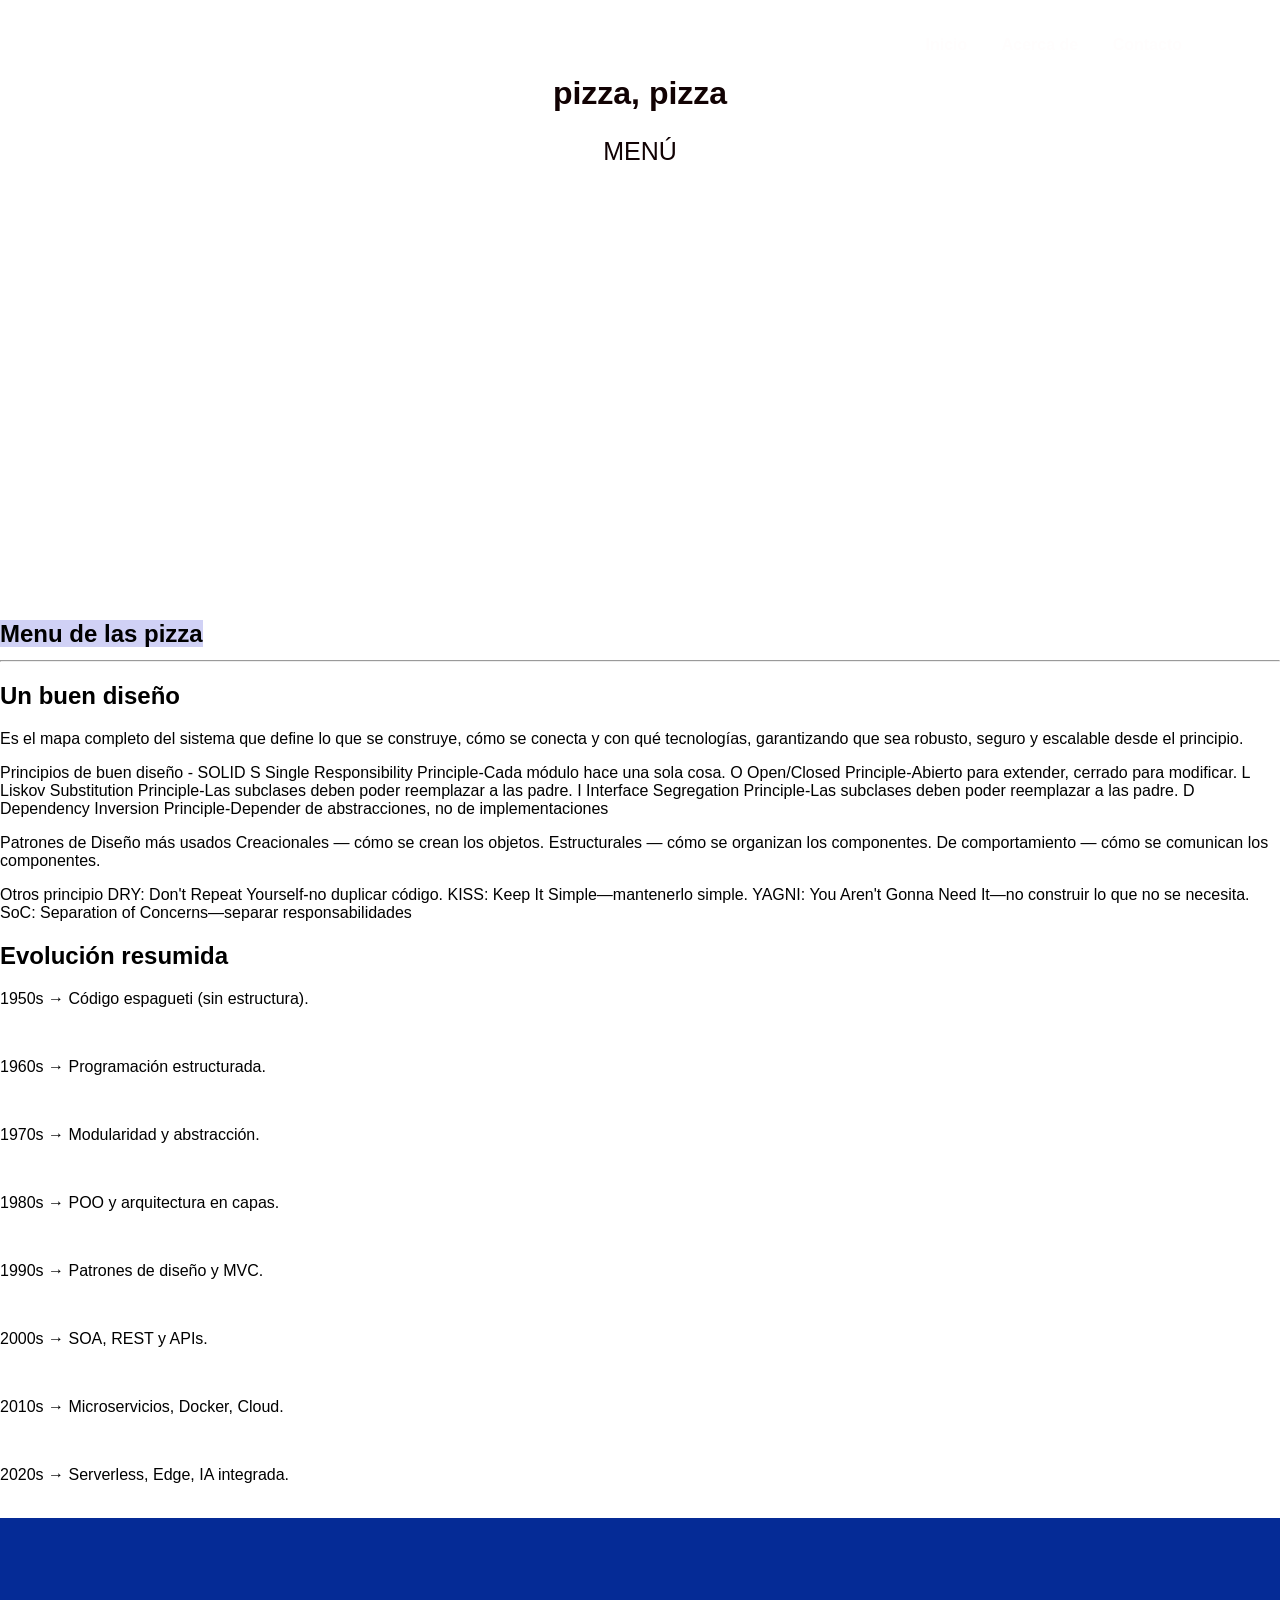
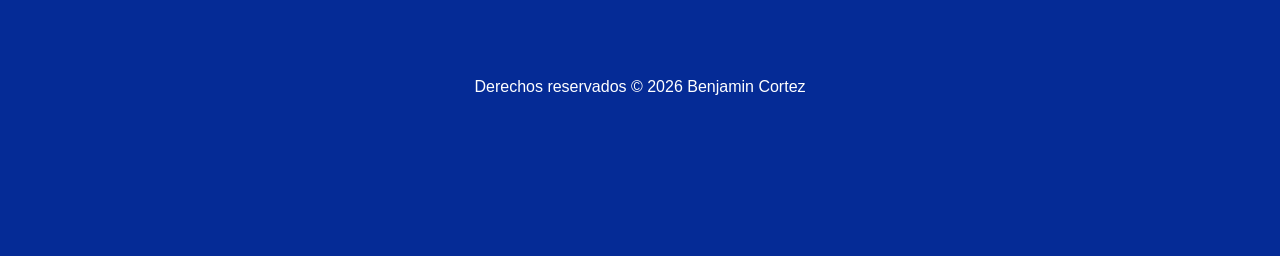
==== about.html @ 68c329c4 "Add files via upload" ====
<!DOCTYPE html>
<html lang="en">
    <link rel="stylesheet" href="styles.css">
    <header id="mi-encabezado">
        <title>Diseño de Arquitectura de Software</title>
        <na>
            <ul>
                <li><a href="index.html">Inicio</a></li>
                <li><a href="about.html">Acerca de </a></li>
                <li><a href="contact.html">Contacto</a></li>
            </ul>
        </na>
        <h1>pizza, pizza</h1>
        <p>MENÚ</p>
    </header>
    <body>
        <main>
            <section class="contenido">
                <h2> <span style="background-color:rgb(208, 209, 245);" ;>Menu de las pizza</span>
                    <tr><td> <hr>
                        </hr></h2>
                        <h2>Un buen diseño</h2>
                       <p>Es el mapa completo del sistema que define lo que se construye, cómo se conecta y con qué tecnologías, garantizando que sea robusto, seguro y escalable desde el principio.</p>
                       <p>Principios de buen diseño - SOLID
S Single Responsibility Principle-Cada módulo hace una sola cosa.

O Open/Closed Principle-Abierto para extender, cerrado para modificar.

L Liskov Substitution Principle-Las subclases deben poder reemplazar a las padre.

I Interface Segregation Principle-Las subclases deben poder reemplazar a las padre.

D Dependency Inversion Principle-Depender de abstracciones, no de implementaciones</p>
                       <p>Patrones de Diseño más usados
Creacionales — cómo se crean los objetos.

Estructurales — cómo se organizan los componentes.

De comportamiento — cómo se comunican los componentes.</p>
                       <p>Otros principio
DRY: Don't Repeat Yourself-no duplicar código.

KISS: Keep It Simple—mantenerlo simple.

YAGNI: You Aren't Gonna Need It—no construir lo que no se necesita.

SoC: Separation of Concerns—separar responsabilidades</p>
                       <h2>Evolución resumida</h2>
                       <li><p>1950s → Código espagueti (sin estructura).</p></li>
                       <li><p>1960s → Programación estructurada.</p></li>
                       <li><p>1970s → Modularidad y abstracción.</p></li>
                       <li><p>1980s → POO y arquitectura en capas.</p></li>
                       <li><p>1990s → Patrones de diseño y MVC.</p></li>
                       <li><p>2000s → SOA, REST y APIs.</p></li>
                       <li><p>2010s → Microservicios, Docker, Cloud.</p></li>
                       <li><p>2020s → Serverless, Edge, IA integrada.</p></li>
</td></tr>
            </section>
        </main>
        <div class="footer">Derechos reservados © 2026 Benjamin Cortez</div>
        <script src="script.js"></script>
    </body>
</html>
---- styles.css ----
#mi-encabezado{
    background-image: url('mine006.jpg');
    background-size: cover;
    background-position: center;
    height: 35rem;

    color: #110203;
    text-orientation: upright;
    text-align: center;
    padding: 20px;
}

#mi-ecabezado h1{
    font-size: 45px;
    font-family: Arial, Helvetica, sans-serif;
}

#mi-encabezado p{
    font-size:25px;   
}

nav{
    background-color: rgb(4, 179, 192);
    padding: 20px;
    position: fixed;
    top: 0;
    left: 0;
    width: 100%;
    transition: background-color 0.5s;
}

ul{
    list-style-type: none;
    text-align: right;
    margin-right: 3rem;
}

li{
    display: inline;
    margin-right: 30px;
}

a{
    text-decoration: none;
    color: #fffdfd;
    font-weight: bold;
}

a:hover{
    color: #000000;
}

body{
    margin-top: 0px;
    margin-left: 0px;
    margin-right: 0px;
    font-family: Arial, Helvetica, sans-serif;
}

.conteido{
    color: #000000;
    font-size: 20px;
    padding: 5%;
    text-align:justify;
    font-family: Arial, Helvetica, sans-serif;
}

.footer{
    background-color: rgb(5,43,150);
    padding: 10rem;
    color: #fffdfd;
    color: #ffffff;
    text-align: center;
}
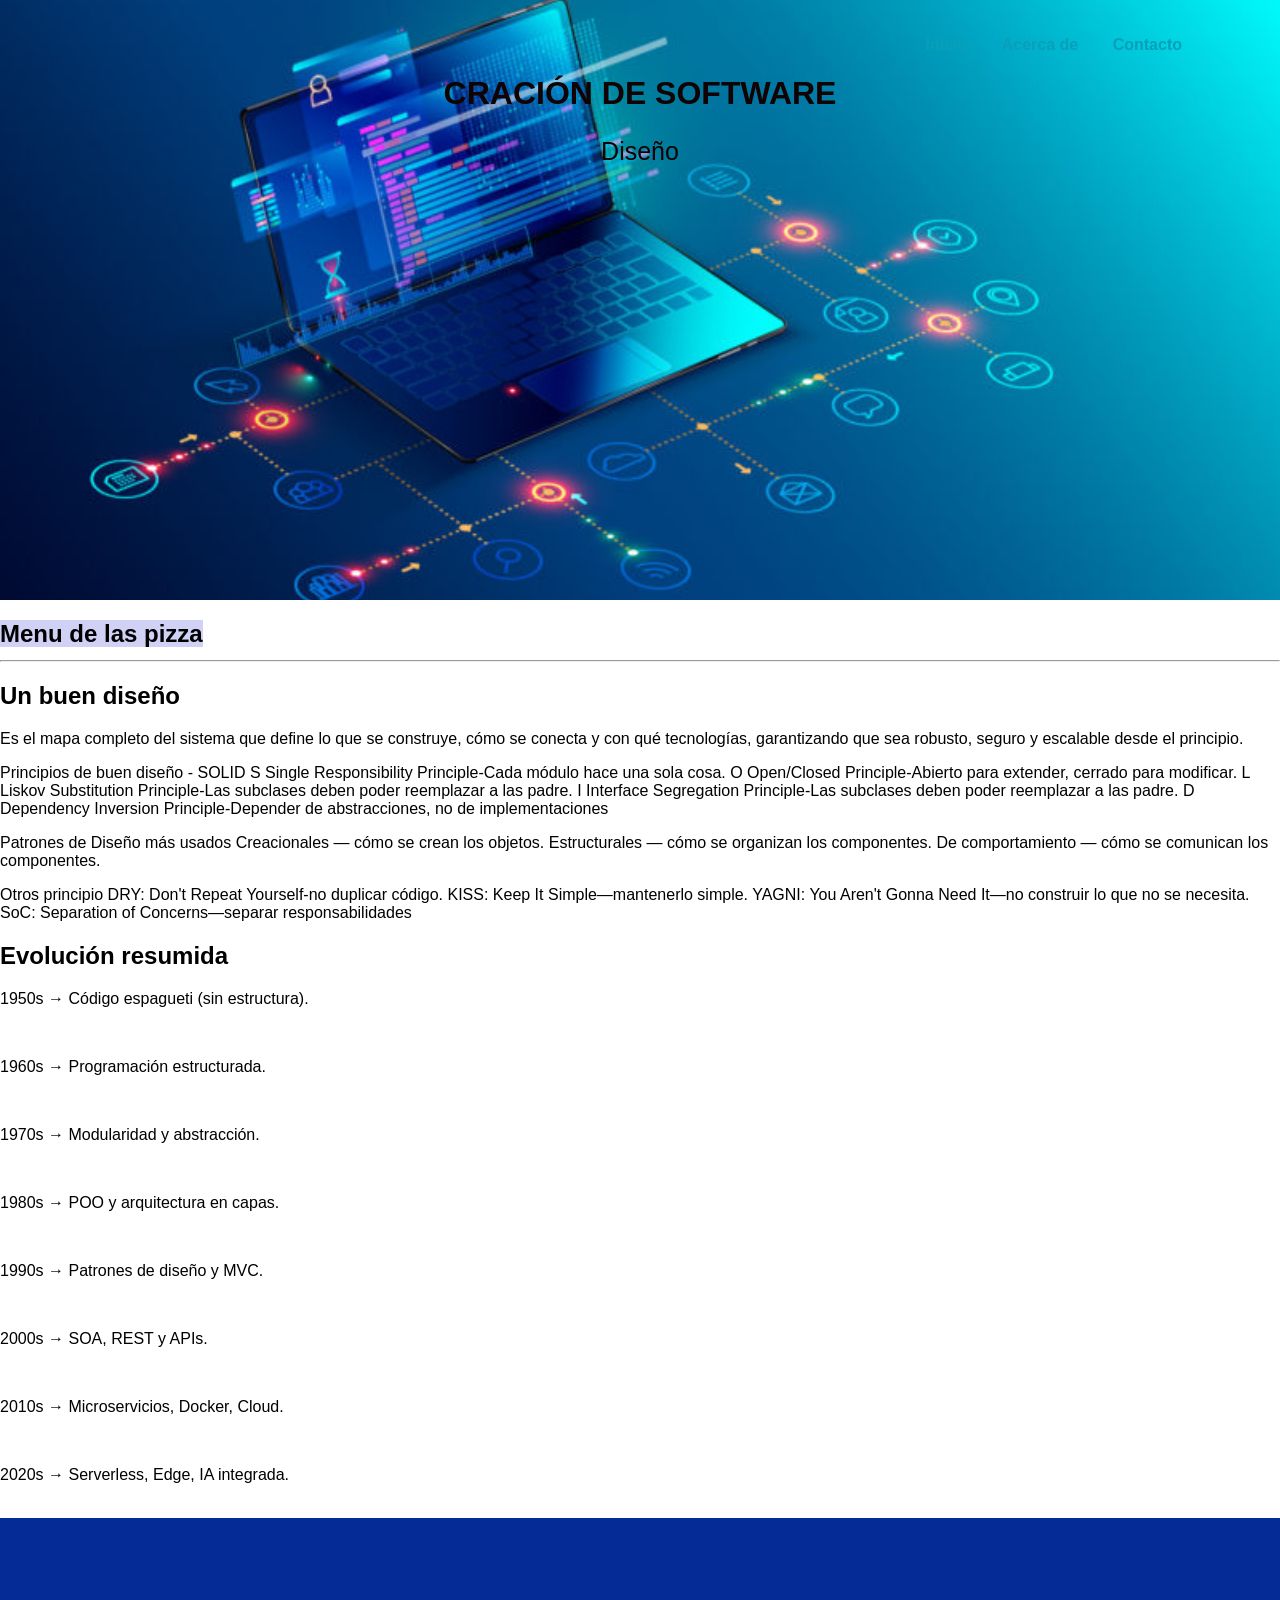
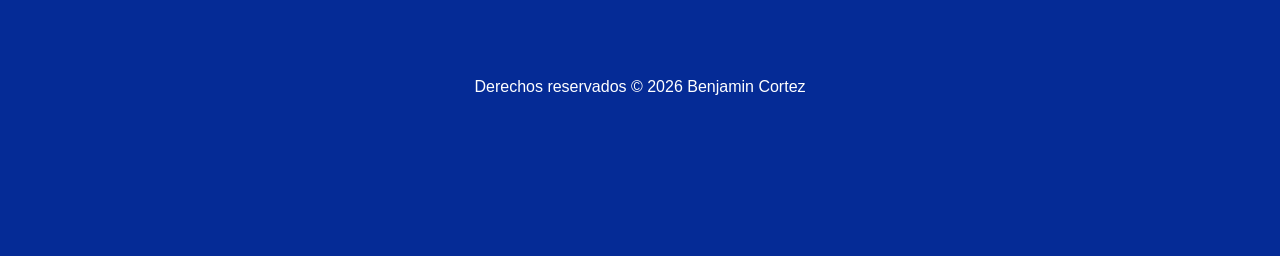
==== commit 3c7fb0c8: "Add files via upload" ====
--- a/about.html
+++ b/about.html
@@ -10,8 +10,8 @@
                 <li><a href="contact.html">Contacto</a></li>
             </ul>
         </na>
-        <h1>pizza, pizza</h1>
-        <p>MENÚ</p>
+        <h1>CRACIÓN DE SOFTWARE</h1>
+        <p>Diseño</p>
     </header>
     <body>
         <main>
--- a/styles.css
+++ b/styles.css
@@ -42,7 +42,7 @@
 
 a{
     text-decoration: none;
-    color: #fffdfd;
+    color: #099fb9;
     font-weight: bold;
 }
 
@@ -68,7 +68,7 @@
 .footer{
     background-color: rgb(5,43,150);
     padding: 10rem;
-    color: #fffdfd;
+    color: #14d6cc;
     color: #ffffff;
     text-align: center;
 }
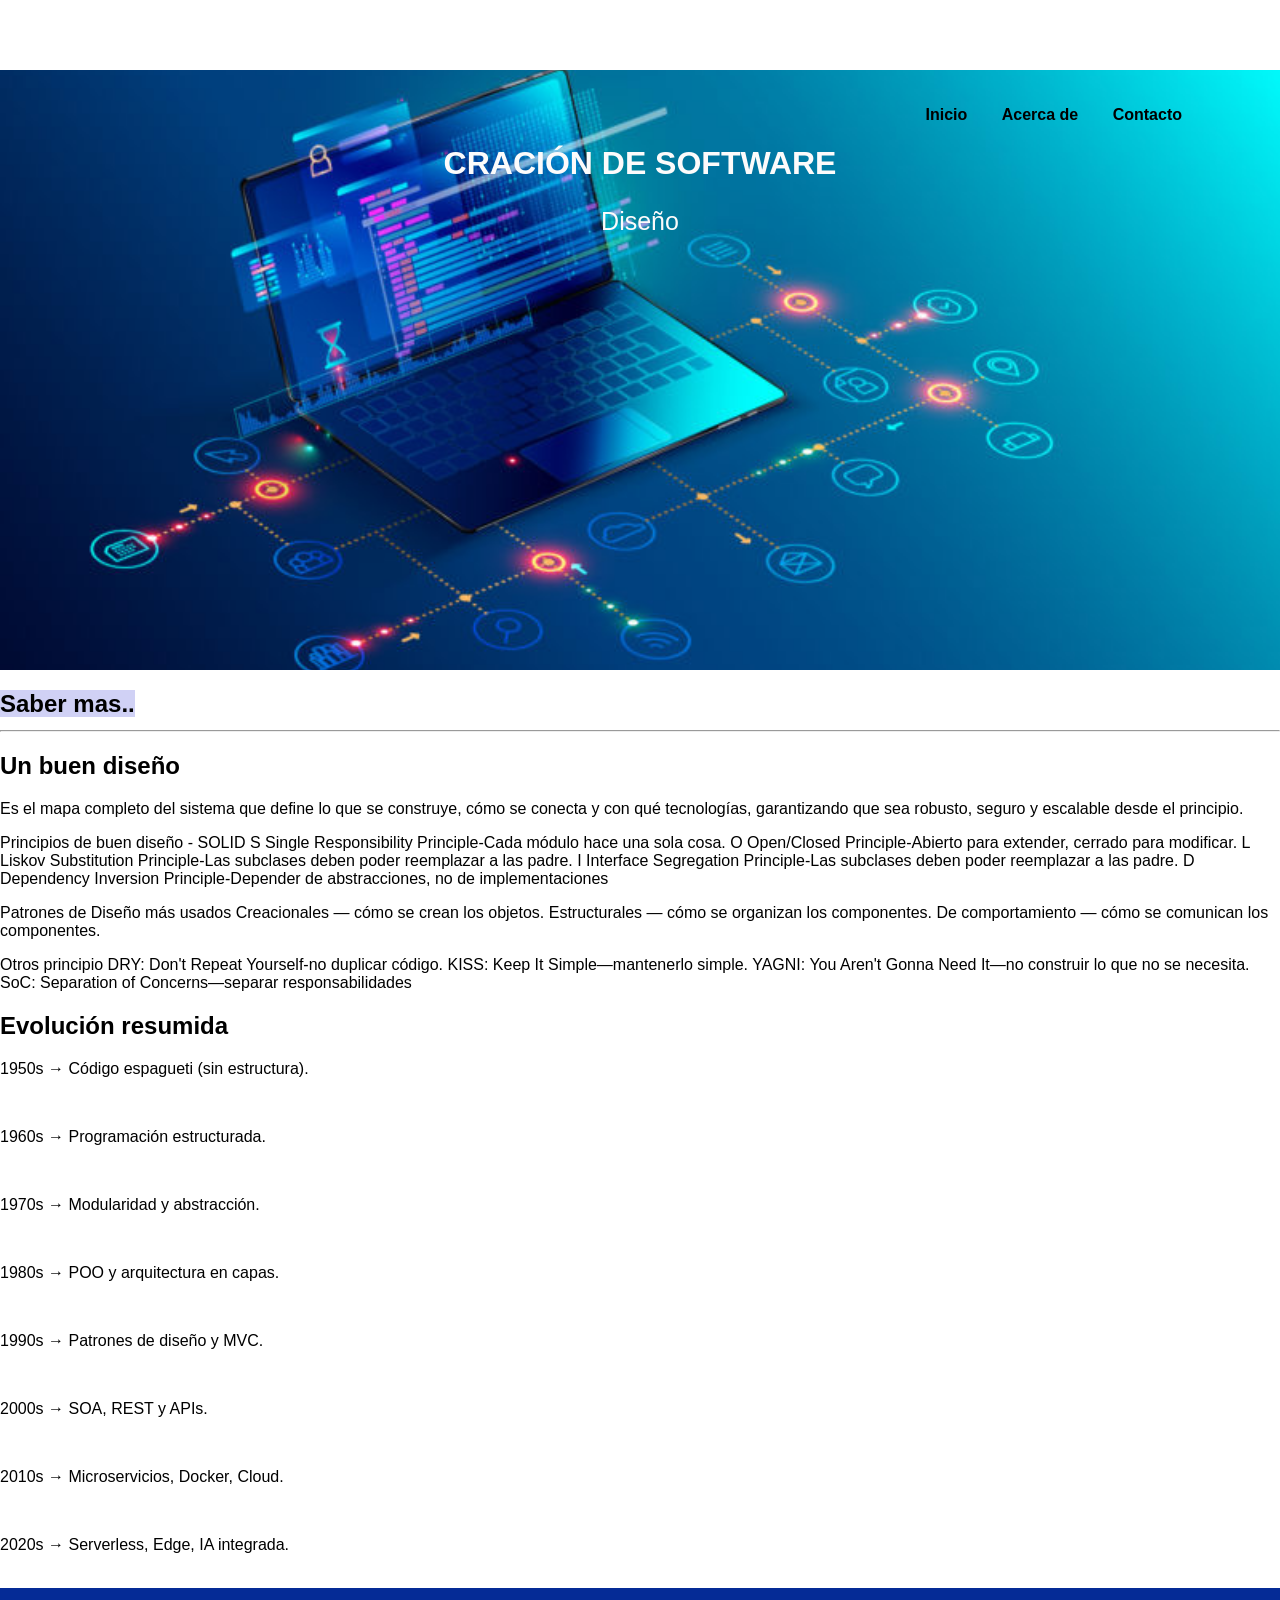
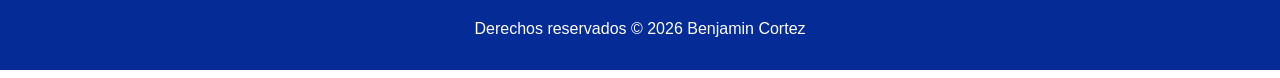
==== commit 6152ecdc: "Add files via upload" ====
--- a/about.html
+++ b/about.html
@@ -16,7 +16,7 @@
     <body>
         <main>
             <section class="contenido">
-                <h2> <span style="background-color:rgb(208, 209, 245);" ;>Menu de las pizza</span>
+                <h2> <span style="background-color:rgb(208, 209, 245);" ;>Saber mas..</span>
                     <tr><td> <hr>
                         </hr></h2>
                         <h2>Un buen diseño</h2>
--- a/styles.css
+++ b/styles.css
@@ -4,7 +4,7 @@
     background-position: center;
     height: 35rem;
 
-    color: #110203;
+    color: #fcfbfb;
     text-orientation: upright;
     text-align: center;
     padding: 20px;
@@ -20,7 +20,7 @@
 }
 
 nav{
-    background-color: rgb(4, 179, 192);
+    background-color: rgba(44, 245, 211, 0);
     padding: 20px;
     position: fixed;
     top: 0;
@@ -42,16 +42,16 @@
 
 a{
     text-decoration: none;
-    color: #099fb9;
+    color: #000000;
     font-weight: bold;
 }
 
 a:hover{
-    color: #000000;
+    color: #58c70e;
 }
 
 body{
-    margin-top: 0px;
+    margin-top: 70px;
     margin-left: 0px;
     margin-right: 0px;
     font-family: Arial, Helvetica, sans-serif;
@@ -67,7 +67,7 @@
 
 .footer{
     background-color: rgb(5,43,150);
-    padding: 10rem;
+    padding: 2rem;
     color: #14d6cc;
     color: #ffffff;
     text-align: center;
